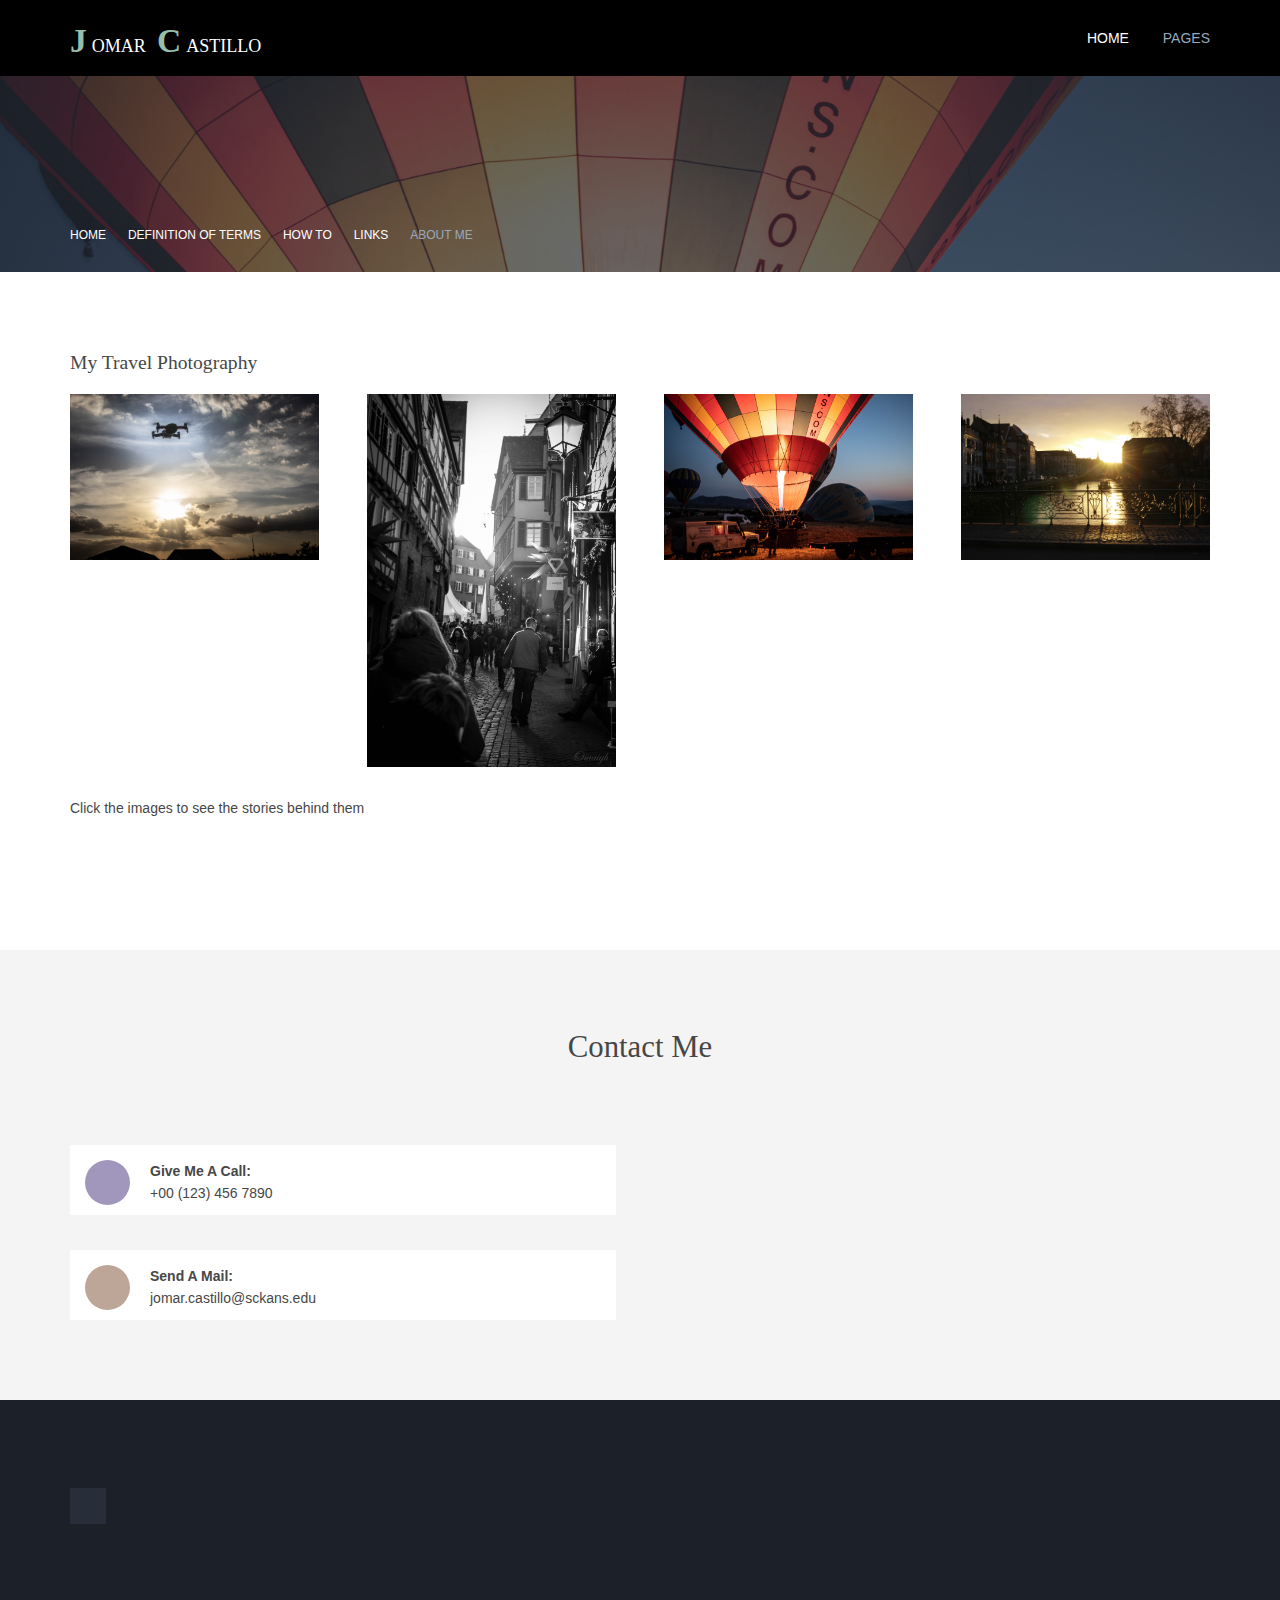
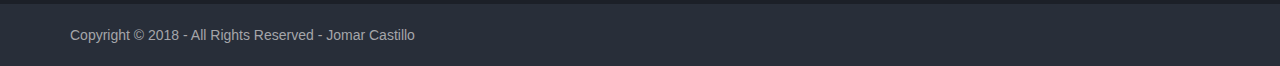
==== index.html @ 24e47807 "Update index.html" ====
<!DOCTYPE html>
<!--
Template Name: Chillaid
Author: <a href="https://www.os-templates.com/">OS Templates</a>
Author URI: https://www.os-templates.com/
Copyright: OS-Templates.com
Licence: Free to use under our free template licence terms
Licence URI: https://www.os-templates.com/template-terms
-->


<head>
<title>Jomar Castillo | Pages | Gallery</title>

<meta charset="utf-8">
<meta name="viewport" content="width=device-width, initial-scale=1.0, maximum-scale=1.0, user-scalable=no">

<link href="layout.css" rel="stylesheet" type="text/css" media="all">
</head>
<body id="top">
<!-- ################################################################################################ -->
<!-- ################################################################################################ -->
<!-- ################################################################################################ -->
<div class="wrapper row1">
  <header id="header" class="hoc clear">
    <div id="logo" class="fl_left"> 
      <!-- ################################################################################################ -->
      <h1 class="logoname"><a href="index.html">Jomar <span> C</span>astillo</a></h1>
      <!-- ################################################################################################ -->
    </div>
    <nav id="mainav" class="fl_right"> 
      <!-- ################################################################################################ -->
      <ul class="clear">
        <li><a href="index.html">Home</a></li>
        <li class="active"><a class="drop" href="#">Pages</a>
          <ul>
            <li class="active"><a href="gallery.html">Gallery</a></li>
            <li><a href="full-width.html">Definition of Terms</a></li>
            <li><a href="how_to.html">How To</a></li>
            <li><a href="sidebar-right.html">Links</a></li>
            <li><a href="About_me.html">About Me </a></li>\
          </ul>
        </li>
      
      </ul>
      <!-- ################################################################################################ -->
    </nav>
  </header>
</div>
<!-- ################################################################################################ -->
<!-- ################################################################################################ -->
<!-- ################################################################################################ -->
<div class="bgded overlay" style="background-image:url('balloon.jpg');">
  <div id="breadcrumb" class="hoc clear"> 
    <!-- ################################################################################################ -->
    <ul>
      <li><a href="index.html">Home</a></li>
      <li><a href="#">Definition of Terms</a></li>
      <li><a href="how_to.html">How to</a></li>
      <li><a href="#">Links</a></li>
      <li><a href="About_me.html">About Me</a></li>
    </ul>
    <!-- ################################################################################################ -->
  </div>
</div>
<!-- ################################################################################################ -->
<!-- ################################################################################################ -->
<!-- ################################################################################################ -->
<div class="wrapper row3">
  <main class="hoc container clear"> 
    <!-- main body -->
    <!-- ################################################################################################ -->
    <div class="content"> 
      <!-- ################################################################################################ -->
      <div id="gallery">
        <figure>
          <header class="heading">My Travel Photography</header>
          <ul class="nospace clear">
            <li class="one_quarter first"><a href="#"><img src="drone_sunset.jpg" alt="Drone sunset"></a></li>
            <li class="one_quarter"><a href="German_light.html"><img src="German_light.jpg" alt="German Town"></a></li>
            <li class="one_quarter"><a href="#"><img src="balloon.jpg" alt="Hot Air Ballon"></a></li>
            <li class="one_quarter"><a href="#"><img src="bridge_sunset.JPG" alt="Sunset Bridge"></a></li>

          </ul>
          <figcaption>Click the images to see the stories behind them</figcaption>
        </figure>
      </div>
      <!-- ################################################################################################ -->
      <!-- ################################################################################################ -->

      
      <!-- ################################################################################################ -->
    </div>
    <!-- ################################################################################################ -->
    <!-- / main body -->
    <div class="clear"></div>
  </main>
</div>
<!-- ################################################################################################ -->
<!-- ################################################################################################ -->
<!-- ################################################################################################ -->
<div class="wrapper row2">
  <section id="ctdetails" class="hoc container clear"> 
    <!-- ################################################################################################ -->
    <div class="sectiontitle">
      
      <h6 class="heading font-x2">Contact Me</h6>
    </div>
    <figure class="one_half first">
      <ul class="nospace clear">
        <li class="block clear"><a href="#"><i class="fas fa-phone"></i></a> <span><strong>Give me a call:</strong> +00 (123) 456 7890</span></li>
        <li class="block clear"><a href="#"><i class="fas fa-envelope"></i></a> <span><strong>Send a mail:</strong> jomar.castillo@sckans.edu</span></li>
      </ul>
    </figure>
    
    
    <!-- ################################################################################################ -->
  </section>
</div>
  
  
<!-- ################################################################################################ -->
<!-- ################################################################################################ -->
<!-- ################################################################################################ -->
<div class="bgded overlay row4" style="background-image:url('../images/demo/backgrounds/01.png');">
  <footer id="footer" class="hoc clear"> 
    <!-- ################################################################################################ -->
    <div class="one_quarter first">
       <ul class="faico clear">
        <li><a class="faicon-facebook" href="https://www.facebook.com" target="_blank"><i class="fab fa-facebook"></i></a></li>
      </ul>
    </div>
    
    
    
  </footer>
</div>
<!-- ################################################################################################ -->
<!-- ################################################################################################ -->
<!-- ################################################################################################ -->

 <div class="wrapper row5">
  <div id="copyright" class="hoc clear"> 
    <!-- ################################################################################################ -->
    <p class="fl_left">Copyright &copy; 2018 - All Rights Reserved - <a href="#">Jomar Castillo</a></p>
    <!-- ################################################################################################ -->
  </div>
</div>
<!-- ################################################################################################ -->
<!-- ################################################################################################ -->
<!-- ################################################################################################ -->

  
<a id="backtotop" href="#top"><i class="fas fa-chevron-up"></i></a>
  
<!-- JAVASCRIPTS -->
<script src="jquery.min.js"></script>
<script src="jquery.backtotop.js"></script>
<script src="jquery.mobilemenu.js"></script>
</body>
</html>
---- layout.css ----
@charset "utf-8";
/*
Template Name: Chillaid
Author: <a href="https://www.os-templates.com/">OS Templates</a>
Author URI: https://www.os-templates.com/
Copyright: OS-Templates.com
Licence: Free to use under our free template licence terms
Licence URI: https://www.os-templates.com/template-terms
File: Layout CSS
*/

@import url("fontawesome-all.min.css");
@import url("framework.css");

/* Rows
--------------------------------------------------------------------------------------------------------------- */
.row0, .row0 a{}
.row1, .row1 a{}
.row2, .row2 a{}
.row3, .row3 a{}
.row4, .row4 a{}
.row5, .row5 a{}


/* Header
--------------------------------------------------------------------------------------------------------------- */
#header{}

#header #logo{margin:22px 0 0 0;}


/* Page Intro
--------------------------------------------------------------------------------------------------------------- */
#pageintro{padding:200px 0 280px;}/* 280px => 80px for #introblocks negative margin */

#pageintro article, #pageintro article p{display:block; max-width:75%; margin:0 auto; text-align:center;}
#pageintro article p{max-width:65%; line-height:2rem;}
#pageintro .heading{margin-bottom:20px; font-size:4rem;}
#pageintro footer{margin-top:50px;}


/* Content Area
--------------------------------------------------------------------------------------------------------------- */
.container{padding:80px 0;}

/* Content */
.container .content{}

.sectiontitle{display:block; max-width:55%; margin:0 auto 80px; text-align:center;}
.sectiontitle *{margin:0;}

.elements{}
.elements-three li, .elements-four li{margin-bottom:50px;}
.elements-three li:nth-last-child(-n+3), .elements-four li:nth-last-child(-n+4){margin-bottom:0;}/* Removes bottom margin from the last line of items - margin is restored in the media queries when items stack */
.elements-three li:nth-child(3n+1), .elements-four li:nth-child(4n+1){margin-left:0; clear:left;}/* Removes the need to add class="first" */
.elements article{display:block; padding:30px 15px; border-radius:50px 0; text-align:center;}
.elements article *{margin:0 0 15px 0; padding:0; line-height:1;}
.elements article i{width:60px; height:60px; line-height:60px; margin-bottom:30px; font-size:1.6rem; text-align:center; border-radius:50%;}
.elements article .heading{font-size:1.2rem; font-weight:700;}
.elements article p{margin:0; line-height:normal;}

/* Introblocks */
#introblocks{display:block; position:relative; margin:-160px 0 130px 0; z-index:1;}/* 160px => 80px + container padding */

/* Services */
#services{}
#services .elements article{border-radius:0;}

/* Shout */
.shout{}
.shout figure{display:block; max-width:546px;/* same width as the image - contains the caption */}
.shout figure img{}
.shout figure figcaption{display:block; position:relative;}
.shout figure figcaption a{display:block; position:relative; padding:15px; border:solid; border-width:0 1px 1px 1px;}
.shout figure figcaption a::after{position:absolute; top:12px; right:15px; width:30px; height:30px; line-height:30px; font-family:"Font Awesome\ 5 Free"; font-weight:900; content:"\f105";/* fa-angle-right */ text-align:center; border-radius:50%;}

/* Team Members */
.team{}
.team li:last-child{margin-bottom:0;}/* Used when elements stack in small viewports */
.team figure{display:block; text-align:center;}
.team figure *{margin:0; padding:0;}
.team figure a{}
.team figure img{}
.team figure figcaption{padding:20px 10px; line-height:1; border:solid; border-width:0 1px 1px 1px;}
.team figure strong{display:block; margin-bottom:8px; font-size:1.4rem; font-weight:400;}
.team figure em{display:block; font-style:normal; font-size:.8rem;}

/* Easy Pie Charts */
.pr-charts{}
.pr-charts .pr-chart-ctrl{display:block; float:left; width:25%; min-height:200px;}
.pr-charts .pr-chart-ctrl .pr-chart{display:block; position:relative; width:100%; margin:0 0 20px 0; text-align:center;}
.pr-charts .pr-chart-ctrl .pr-chart canvas{display:block; margin:0 auto; padding:0; vertical-align:top;}
.pr-charts .pr-chart-ctrl .pr-chart i{position:absolute; top:0; left:0; width:100%; height:200px; line-height:200px; font-size:18px; font-style:normal;}/* Must have same height & line height as set in the javascript size element to vertical align centre */
.pr-charts .pr-chart-ctrl p{margin:0; padding:0; text-transform:uppercase;}

/* Testimonials */
#testimonials{}
#testimonials article{text-align:center;}
#testimonials article *{margin:0; padding:0;}
#testimonials article figure{display:inline-block; margin-bottom:20px;}
#testimonials article figure img{float:left; margin-right:15px; border-radius:50%;}
#testimonials article figure figcaption{float:left; margin-top:30px; font-size:1.4rem; text-align:left;}
#testimonials article figure figcaption .heading{font-size:1.4rem;}
#testimonials article figure figcaption em{display:block; margin-top:-5px; font-size:.8rem; font-style:normal;}
#testimonials article blockquote{margin-bottom:20px; padding:20px; border-radius:25px 0;}
#testimonials article blockquote::before{top:15px; left:15px; font-size:30px; line-height:30px;}

/* Latest */
#latest{}
#latest > li:last-child{margin-bottom:0;}/* Used when elements stack in small viewports */
#latest article{}
#latest article figure{}
#latest article figure img{}
#latest article .meta{display:block; margin:0 0 15px 0; padding:5px 10px;}
#latest article .meta li{display:block; float:left; width:50%; font-size:.8rem;}
#latest article .meta li:last-child{text-align:right;}
#latest article .meta li i{margin-right:5px;}
#latest article .excerpt{display:block; max-width:85%; margin:0 auto; padding:15px 0 15px 15px; border-left:1px solid;}
#latest article .excerpt time{display:block; margin-bottom:8px; text-transform:uppercase; font-size:.8rem; font-style:normal; line-height:1;}
#latest article .excerpt .heading{margin:0; padding:0; font-size:1.2rem;}

/* Comments */
#comments ul{margin:0 0 40px 0; padding:0; list-style:none;}
#comments li{margin:0 0 10px 0; padding:15px;}
#comments .avatar{float:right; margin:0 0 10px 10px; padding:3px; border:1px solid;}
#comments address{font-weight:bold;}
#comments time{font-size:smaller;}
#comments .comcont{display:block; margin:0; padding:0;}
#comments .comcont p{margin:10px 5px 10px 0; padding:0;}

#comments form{display:block; width:100%;}
#comments input, #comments textarea{width:100%; padding:10px; border:1px solid;}
#comments textarea{overflow:auto;}
#comments div{margin-bottom:15px;}
#comments input[type="submit"], #comments input[type="reset"]{display:inline-block; width:auto; min-width:150px; margin:0; padding:8px 5px; cursor:pointer;}

/* Sidebar */
.container .sidebar{}

.sidebar .sdb_holder{margin-bottom:50px;}
.sidebar .sdb_holder:last-child{margin-bottom:0;}


/* Contact Details
--------------------------------------------------------------------------------------------------------------- */
#ctdetails{}

#ctdetails figure > ul{}
#ctdetails figure > ul li{position:relative; margin:0 0 35px 0; padding:15px 15px 15px 80px; line-height:1;}
#ctdetails figure > ul li:last-child{margin:0;}/* Used when elements stack in small viewports */
#ctdetails figure > ul li i{position:absolute; top:15px; left:15px; width:45px; height:45px; line-height:45px; font-size:16px; text-align:center; border-radius:50%;}
#ctdetails figure > ul li span{display:block; padding:4px 0 0 0;}
#ctdetails figure > ul li strong{display:block; margin:0 0 8px 0; text-transform:capitalize;}

#ctdetails article{margin-bottom:0;}/* Used when elements stack in small viewports */
#ctdetails input, #ctdetails button{border:1px solid;}
#ctdetails input{display:block; width:100%; padding:15px; margin-bottom:20px;}
#ctdetails button{padding:8px 18px 10px; text-transform:uppercase; font-weight:400; cursor:pointer;}


/* Footer
--------------------------------------------------------------------------------------------------------------- */
#footer{padding:80px 0;}

#footer .heading{margin-bottom:50px; font-size:1.2rem;}
#footer .logoname{margin-bottom:50px;}
#footer p + .faico{margin-top:30px;}

#footer .linklist li{display:block; margin-bottom:15px; padding:0 0 15px 0; border-bottom:1px solid;}
#footer .linklist li:last-child{margin:0; padding:0; border:none;}
#footer .linklist li::before, #footer .linklist li::after{display:table; content:"";}
#footer .linklist li, #footer .linklist li::after{clear:both;}

#footer .latestimg{}
#footer .latestimg > li{display:inline-block; float:left; width:30%; margin:0 0 5% 5%;}
#footer .latestimg > li:nth-last-child(-n+3){margin-bottom:0;}/* Removes bottom margin from the last three items - margin is restored in the media queries when items stack */
#footer .latestimg > li:nth-child(3n+1){margin-left:0; clear:left;}/* Removes the need to add class="first" */
#footer .latestimg > li img{width:100%;}/* Force the image to resize to take the full space - may have to be changed for tablets, depends on personal preference */
#footer .latestimg > li a.imgover{display:block;}


/* Copyright
--------------------------------------------------------------------------------------------------------------- */
#copyright{padding:20px 0;}
#copyright *{margin:0; padding:0;}


/* Transition Fade
This gives a smooth transition to "ALL" elements used in the layout - other than the navigation form used in mobile devices
If you don't want it to fade all elements, you have to list the ones you want to be faded individually
Delete it completely to stop fading
--------------------------------------------------------------------------------------------------------------- */
*, *::before, *::after{transition:all .3s ease-in-out;}
#mainav form *{transition:none !important;}


/* ------------------------------------------------------------------------------------------------------------ */
/* ------------------------------------------------------------------------------------------------------------ */
/* ------------------------------------------------------------------------------------------------------------ */
/* ------------------------------------------------------------------------------------------------------------ */
/* ------------------------------------------------------------------------------------------------------------ */


/* Navigation
--------------------------------------------------------------------------------------------------------------- */
nav ul, nav ol{margin:0; padding:0; list-style:none;}

#mainav, #breadcrumb, .sidebar nav{line-height:normal;}
#mainav .drop::after, #mainav li li .drop::after, #breadcrumb li a::after, .sidebar nav a::after{position:absolute; font-family:"Font Awesome\ 5 Free"; font-weight:900; font-size:10px; line-height:10px;}

/* Top Navigation */
#mainav{}
#mainav ul{text-transform:uppercase;}
#mainav ul ul{position:absolute; width:180px; text-transform:none; z-index:9999;}
#mainav ul ul ul{left:180px; top:0;}
#mainav li{display:inline-block; position:relative; margin:0 15px 0 0; padding:0;}
#mainav li:last-child{margin-right:0;}
#mainav li li{width:100%; margin:0;}
#mainav li a{display:block; padding:30px 0;}
#mainav li li a{border:solid; border-width:0 0 1px 0;}
#mainav .drop{padding-left:15px;}
#mainav li li a, #mainav li li .drop{display:block; margin:0; padding:10px 15px;}
#mainav .drop::after, #mainav li li .drop::after{content:"\f0d7";}
#mainav .drop::after{top:35px; left:5px;}
#mainav li li .drop::after{top:15px; left:5px;}
#mainav ul ul{visibility:hidden; opacity:0;}
#mainav ul li:hover > ul{visibility:visible; opacity:1;}

#mainav form{display:none; width:100%; margin:0; padding:0;}
#mainav form select, #mainav form select option{display:block; cursor:pointer; outline:none;}
#mainav form select{width:100%; padding:5px; border:none;}
#mainav form select option{margin:5px; padding:0; border:none;}

/* Breadcrumb */
#breadcrumb{padding:150px 0 30px;}
#breadcrumb ul{margin:0; padding:0; list-style:none; text-transform:uppercase;}
#breadcrumb li{display:inline-block; margin:0 6px 0 0; padding:0;}
#breadcrumb li a{display:block; position:relative; margin:0; padding:0 12px 0 0; font-size:12px;}
#breadcrumb li a::after{top:4px; right:0; content:"\f0da";}
#breadcrumb li:last-child a{margin:0; padding:0;}
#breadcrumb li:last-child a::after{display:none;}
#breadcrumb .heading{margin:0; font-size:2rem;}

/* Sidebar Navigation */
.sidebar nav{display:block; width:100%;}
.sidebar nav li{margin:0 0 3px 0; padding:0;}
.sidebar nav a{display:block; position:relative; margin:0; padding:5px 10px 5px 15px; text-decoration:none; border:solid; border-width:0 0 1px 0;}
.sidebar nav a::after{top:10px; left:5px; content:"\f0da";}
.sidebar nav ul ul a{padding-left:35px;}
.sidebar nav ul ul a::after{left:25px;}
.sidebar nav ul ul ul a{padding-left:55px;}
.sidebar nav ul ul ul a::after{left:45px;}

/* Pagination */
.pagination{display:block; width:100%; text-align:center; clear:both;}
.pagination li{display:inline-block; margin:0 2px 0 0;}
.pagination li:last-child{margin-right:0;}
.pagination a, .pagination strong{display:block; padding:8px 11px; border:1px solid; background-clip:padding-box; font-weight:normal;}

/* Back to Top */
#backtotop{z-index:999; display:inline-block; position:fixed; visibility:hidden; bottom:20px; right:20px; width:36px; height:36px; line-height:36px; font-size:16px; text-align:center; opacity:.2;}
#backtotop i{display:block; width:100%; height:100%; line-height:inherit;}
#backtotop.visible{visibility:visible; opacity:.5;}
#backtotop:hover{opacity:1;}


/* Tables
--------------------------------------------------------------------------------------------------------------- */
table, th, td{border:1px solid; border-collapse:collapse; vertical-align:top;}
table, th{table-layout:auto;}
table{width:100%; margin-bottom:15px;}
th, td{padding:5px 8px;}
td{border-width:0 1px;}


/* Gallery
--------------------------------------------------------------------------------------------------------------- */
#gallery{display:block; width:100%; margin-bottom:50px;}
#gallery figure figcaption{display:block; width:100%; clear:both;}
#gallery li{margin-bottom:30px;}


/* Font Awesome Social Icons
--------------------------------------------------------------------------------------------------------------- */
.faico{margin:0; padding:0; list-style:none;}
.faico li{display:inline-block; margin:8px 5px 0 0; padding:0; line-height:normal;}
.faico li:last-child{margin-right:0;}
.faico a{display:inline-block; width:36px; height:36px; line-height:36px; font-size:18px; text-align:center;}

.faico a{color:inherit; background-color:#282E39;}
.faico a:hover{color:#FFFFFF;}

.faicon-dribble:hover{background-color:#EA4C89;}
.faicon-facebook:hover{background-color:#3B5998;}
.faicon-google-plus:hover{background-color:#DB4A39;}
.faicon-linkedin:hover{background-color:#0E76A8;}
.faicon-twitter:hover{background-color:#00ACEE;}
.faicon-vk:hover{background-color:#4E658E;}


/* ------------------------------------------------------------------------------------------------------------ */
/* ------------------------------------------------------------------------------------------------------------ */
/* ------------------------------------------------------------------------------------------------------------ */
/* ------------------------------------------------------------------------------------------------------------ */
/* ------------------------------------------------------------------------------------------------------------ */


/* Colours
--------------------------------------------------------------------------------------------------------------- */
body{color:#A5A6AA; background-color:#282E39;}
a{color:#97A9BD;}
a:active, a:focus{background:transparent !important;}/* IE10 + 11 Bugfix - prevents grey background */
hr, .borderedbox{border-color:#D7D7D7;}
label span{color:#FF0000; background-color:inherit;}
input:focus, textarea:focus, *:required:focus{border-color:#97A9BD !important;}

.overlay{color:#FFFFFF; background-color:inherit;}
.overlay::after{color:inherit; background-color:rgba(40,46,57,.7);/* #282E39 */}
.overlay.light::after{background-color:rgba(151,169,189,.7);/* #97A9BD */}

.gradient{color:#474747; background:linear-gradient(to bottom, #F4F4F4 55%, #FFFFFF 50%, #FFFFFF 100%);}/* Overlap dark to make a hard transition */
@media screen and (max-width:750px){/* Only the colours height has been changed */
	.gradient{background:linear-gradient(to bottom, #F4F4F4 24%, #FFFFFF 19%, #FFFFFF 100%);}
}

.btn, .btn.inverse:hover{color:#FFFFFF; background-color:#97A9BD; border-color:#97A9BD;}
.btn:hover, .btn.inverse{color:inherit; background-color:transparent; border-color:inherit;}

.imgover:hover::before{background-color:rgba(151,169,189,.5);/* #97A9BD */}
.imgover, .imgover:hover::after{color:#FFFFFF;}

.logoname a{color:#FFFFFF;}
.logoname::first-letter, .logoname span{color:#97BDAB;}


/* Rows */
.row0, .row0 a{}
.row1{color:#FFFFFF; background-color:#000000;}
.row2{color:#474747; background-color:#F4F4F4;}
.row3{color:#474747; background-color:#FFFFFF;}
.row4{color:#A5A6AA; background-color:#000000;}
.row5, .row5 a{color:#A5A6AA; background-color:#282E39;}
.coloured{color:#FFFFFF; background-color:#97A9BD;}


/* Header */
#header #logo a{color:inherit;}


/* Page Intro */
#pageintro{color:#FFFFFF;}


/* Content Area */
.elements article{color:#474747; background-color:#FFFFFF; box-shadow:0px 0px 15px rgba(0,0,0,.3);}
.elements article:hover{color:#FFFFFF; background-color:#97A9BD;}/* Default */
.elements article a i{color:#FFFFFF; background-color:#97A9BD;}/* Default */
.elements article:hover a i{color:#97A9BD; background-color:#FFFFFF;}/* Default */

/* ###### DELETE THE FOLLOWING IF ONLY THE DEFAULT COLOUR IS REQUIRED ###### */
#introblocks .elements li article{color:#FFFFFF; background-color:#97A9BD;}/* Blue */
#introblocks .elements li article a i{color:#97A9BD; background-color:#FFFFFF;}/* Blue */
#introblocks .elements li article:hover{color:#474747; background-color:#FFFFFF !important;}
#introblocks .elements li article:hover a i{color:#FFFFFF !important; background-color:#97A9BD;}
#introblocks .elements li:nth-child(2) article, #introblocks .elements li:nth-child(2) article:hover a i{background-color:#A197BD;}/* Purple */
#introblocks .elements li:nth-child(2) article a i{color:#A197BD;}/* Purple */
#introblocks .elements li:nth-child(3) article, #introblocks .elements li:nth-child(3) article:hover a i{background-color:#BDA697;}/* Brown */
#introblocks .elements li:nth-child(3) article a i{color:#BDA697;}/* Brown */
#introblocks .elements li:nth-child(4) article, #introblocks .elements li:nth-child(4) article:hover a i{background-color:#97BDAB;}/* Green */
#introblocks .elements li:nth-child(4) article a i{color:#97BDAB;}/* Green */
/* ###### END DELETE ###### */

.shout figure figcaption a{color:inherit; background-color:inherit; border-color:#D7D7D7;}
.shout figure:hover figcaption a, .shout figure figcaption a::after{color:#FFFFFF; background-color:#97A9BD; border-color:#97A9BD;}
.shout figure:hover figcaption a::after{color:#97A9BD; background-color:#FFFFFF;}

.team figure figcaption{color:#474747; background-color:#FFFFFF; border-color:#D7D7D7;}

#testimonials article blockquote{color:#474747; background-color:#FFFFFF;}
#testimonials article blockquote::before{color:rgba(0,0,0,.05);}
#testimonials article blockquote::after{border-top-color:#FFFFFF;}

#latest article .meta, #latest article .meta *{color:#FFFFFF; background-color:#282E39;}
#latest article .excerpt{border-color:#D7D7D7;}


/* Contact Details */
#ctdetails figure > ul li{color:inherit; background-color:#FFFFFF;}
#ctdetails figure > ul li:hover a{color:#FFFFFF;}
#ctdetails figure > ul li:hover, #ctdetails figure > ul li a i{color:#FFFFFF; background-color:#97A9BD;}/* Default */
#ctdetails figure > ul li:hover a i{color:#97A9BD; background-color:#FFFFFF;}/* Default */

/* ###### DELETE THE FOLLOWING IF ONLY THE DEFAULT COLOUR IS REQUIRED ###### */
#ctdetails figure > ul li:hover, #ctdetails figure > ul li a i{color:#FFFFFF; background-color:#A197BD;}
#ctdetails figure > ul li:hover a i{color:#A197BD; background-color:#FFFFFF !important;}
#ctdetails figure > ul li:nth-child(2):hover, #ctdetails figure > ul li:nth-child(2) a i{background-color:#BDA697;}
#ctdetails figure > ul li:nth-child(2):hover a i{color:#BDA697;}
#ctdetails figure > ul li:nth-child(3):hover, #ctdetails figure > ul li:nth-child(3) a i{background-color:#97BDAB;}
#ctdetails figure > ul li:nth-child(3):hover a i{color:#97BDAB;}
/* ###### END DELETE ###### */

#ctdetails input, #ctdetails button{border-color:transparent;}
#ctdetails input{color:#474747; background-color:#FFFFFF;}
#ctdetails button{color:#FFFFFF; background-color:#97A9BD;}
#ctdetails button:hover{color:inherit; background-color:transparent; border-color:inherit;}


/* Footer */
#footer .heading{color:#FFFFFF;}
#footer hr, #footer .borderedbox, #footer .linklist li{border-color:rgba(255,255,255,.1);}


/* Navigation */
#mainav li a{color:inherit;}
#mainav .active a, #mainav a:hover, #mainav li:hover > a{color:#97A9BD; background-color:inherit;}
#mainav li li a, #mainav .active li a{color:#FFFFFF; background-color:rgba(151,169,189,.5); border-color:rgba(151,169,189,.5);/* #97A9BD */}
#mainav li li:hover > a, #mainav .active .active > a{color:#FFFFFF; background-color:#97A9BD;}
#mainav form select{color:#474747; background-color:#FFFFFF;}

#breadcrumb a{color:inherit; background-color:inherit;}
#breadcrumb li:last-child a{color:#97A9BD;}

.container .sidebar nav a{color:inherit; border-color:#D7D7D7;}
.container .sidebar nav a:hover{color:#97A9BD;}

.pagination a, .pagination strong{border-color:#D7D7D7;}
.pagination .current *{color:#FFFFFF; background-color:#97A9BD;}

#backtotop{color:#FFFFFF; background-color:#97A9BD;}


/* Tables + Comments */
table, th, td, #comments .avatar, #comments input, #comments textarea{border-color:#D7D7D7;}
th{color:#FFFFFF; background-color:#373737;}
tr, #comments li, #comments input[type="submit"], #comments input[type="reset"]{color:inherit; background-color:#FBFBFB;}
tr:nth-child(even), #comments li:nth-child(even){color:inherit; background-color:#F7F7F7;}
table a, #comments a{background-color:inherit;}


/* ------------------------------------------------------------------------------------------------------------ */
/* ------------------------------------------------------------------------------------------------------------ */
/* ------------------------------------------------------------------------------------------------------------ */
/* ------------------------------------------------------------------------------------------------------------ */
/* ------------------------------------------------------------------------------------------------------------ */


/* Media Queries
--------------------------------------------------------------------------------------------------------------- */
@-ms-viewport{width:device-width;}


/* Max Wrapper Width - Laptop, Desktop etc.
--------------------------------------------------------------------------------------------------------------- */
@media screen and (min-width:1140px){
	.hoc{max-width:1140px;}
}

@media screen and (min-width:978px) and (max-width:1140px){
	.hoc{max-width:95%;}
}


/* Mobile Devices
--------------------------------------------------------------------------------------------------------------- */
@media screen and (max-width:978px){
	.hoc{max-width:90%;}

	#header{padding:30px 0;}
	#header #logo{margin-top:0;}

	#mainav{}
	#mainav ul{display:none;}
	#mainav form{display:block; margin-top:2px;}

	#breadcrumb{}

	.container{}
	#comments input[type="reset"]{margin-top:10px;}
	.pagination li{display:inline-block; margin:0 5px 5px 0;}

	#footer{}

	#copyright{}
	#copyright p:first-of-type{margin-bottom:10px;}
}

@media screen and (max-width:750px){
	.imgl, .imgr{display:inline-block; float:none; margin:0 0 10px 0;}
	.fl_left, .fl_right{display:block; float:none;}
	.group .group > *:last-child, .clear .clear > *:last-child, .clear .group > *:last-child, .group .clear > *:last-child{margin-bottom:0;}/* Experimental - Needs more testing in different situations, stops double margin when stacking */
	.one_half, .one_third, .two_third, .one_quarter, .two_quarter, .three_quarter{display:block; float:none; width:auto; margin:0 0 30px 0;}

	#header{text-align:center;}
	#header #logo{margin:0 0 15px 0;}

	#pageintro article, #pageintro article p{max-width:none;}
	#pageintro .heading{font-size:2rem;}

	.sectiontitle{max-width:none;}
	.shout figure, .team li, #latest > li{margin:0 auto 50px;}
	.team li, #latest li{max-width:348px;}/* Restrict the width to the one_third grid element */
	.elements-three li:nth-last-child(-n+3), .elements-four li:nth-last-child(-n+4){margin-bottom:50px;}
	.elements-three li:last-child, .elements-four li:last-child, .shout figure:last-child{margin-bottom:0;}

	#ctdetails figure{margin-bottom:80px;}/* Gives good separation between the two elements */

	#footer{padding-bottom:50px;}/* Not needed - just looks better */
	#footer .latestimg > li, #footer .latestimg > li:nth-last-child(-n+3){display:inline-block; float:none; width:auto; margin:0 5% 5% 0;}
	#footer .latestimg > li:last-child{margin-bottom:0;}
	#footer .latestimg > li img{width:auto;}
}

@media screen and (min-width:451px) and (max-width:900px){
	.pr-charts .pr-chart-ctrl{width:50%; margin-bottom:50px;}
	.pr-charts .pr-chart-ctrl:nth-child(n+3){margin-bottom:0;}
}

@media screen and (max-width:450px){
	.pr-charts .pr-chart-ctrl{width:100%; margin-bottom:50px;}
	.pr-charts .pr-chart-ctrl:last-child{margin-bottom:0;}

	#testimonials article figure img{float:none; margin:0 0 20px 0;}
	#testimonials article figure figcaption{float:none; margin:0; text-align:center;}
}


/* Other
--------------------------------------------------------------------------------------------------------------- */
@media screen and (max-width:650px){
	.scrollable{display:block; width:100%; margin:0 0 30px 0; padding:0 0 15px 0; overflow:auto; overflow-x:scroll;}
	.scrollable table{margin:0; padding:0; white-space:nowrap;}

	.inline li{display:block; margin-bottom:10px;}
	.pushright li{margin-right:0;}

	.font-x2{font-size:1.6rem;}
	.font-x3{font-size:1.8rem;}
}
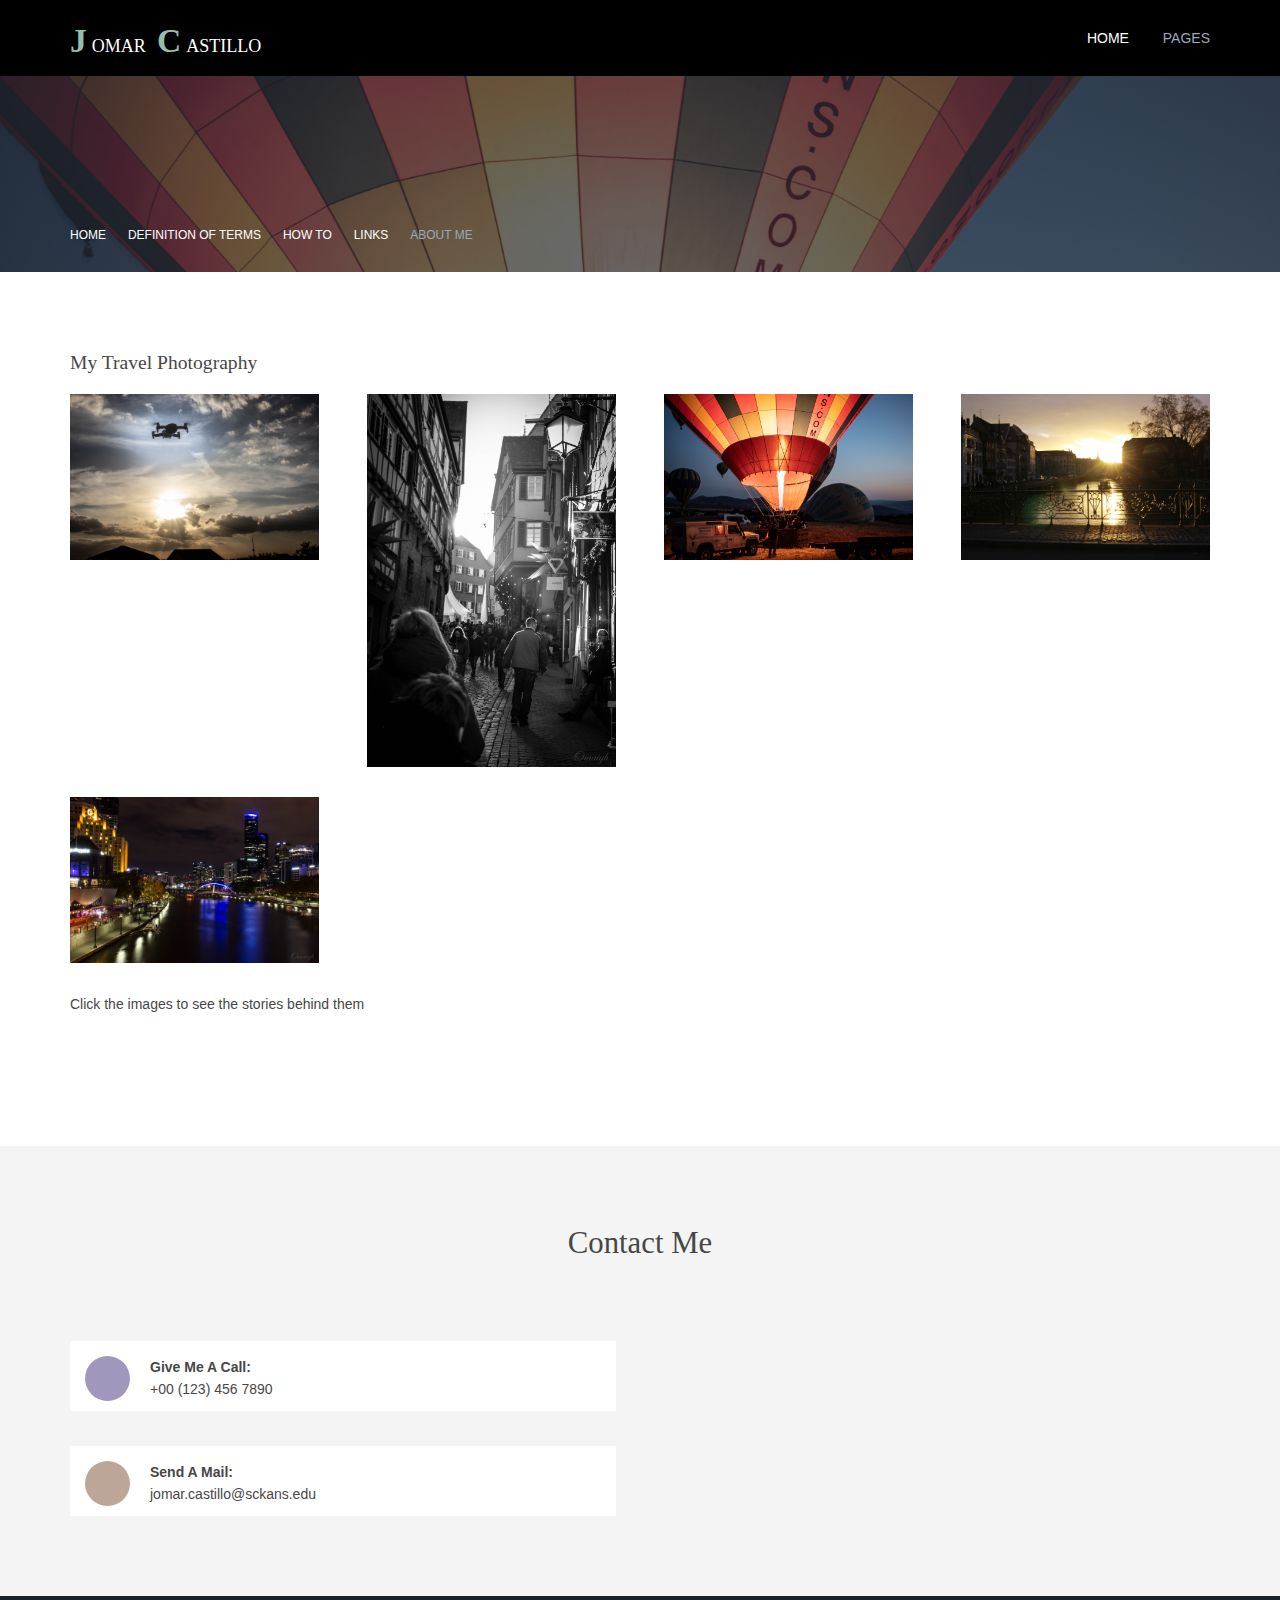
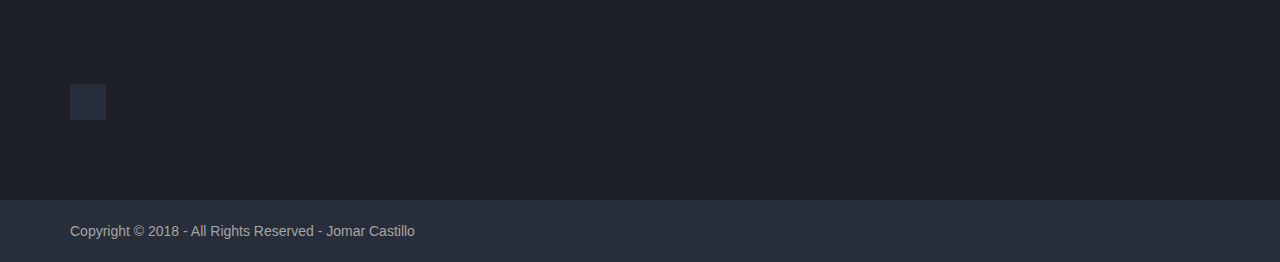
==== commit 47087dba: "Update index.html" ====
--- a/index.html
+++ b/index.html
@@ -80,6 +80,7 @@
             <li class="one_quarter"><a href="German_light.html"><img src="German_light.jpg" alt="German Town"></a></li>
             <li class="one_quarter"><a href="#"><img src="balloon.jpg" alt="Hot Air Ballon"></a></li>
             <li class="one_quarter"><a href="#"><img src="bridge_sunset.JPG" alt="Sunset Bridge"></a></li>
+            <li class="one_quarter first"><a href="#"><img src="melbourne.jpg" alt="Melbourne"></a></li>
 
           </ul>
           <figcaption>Click the images to see the stories behind them</figcaption>
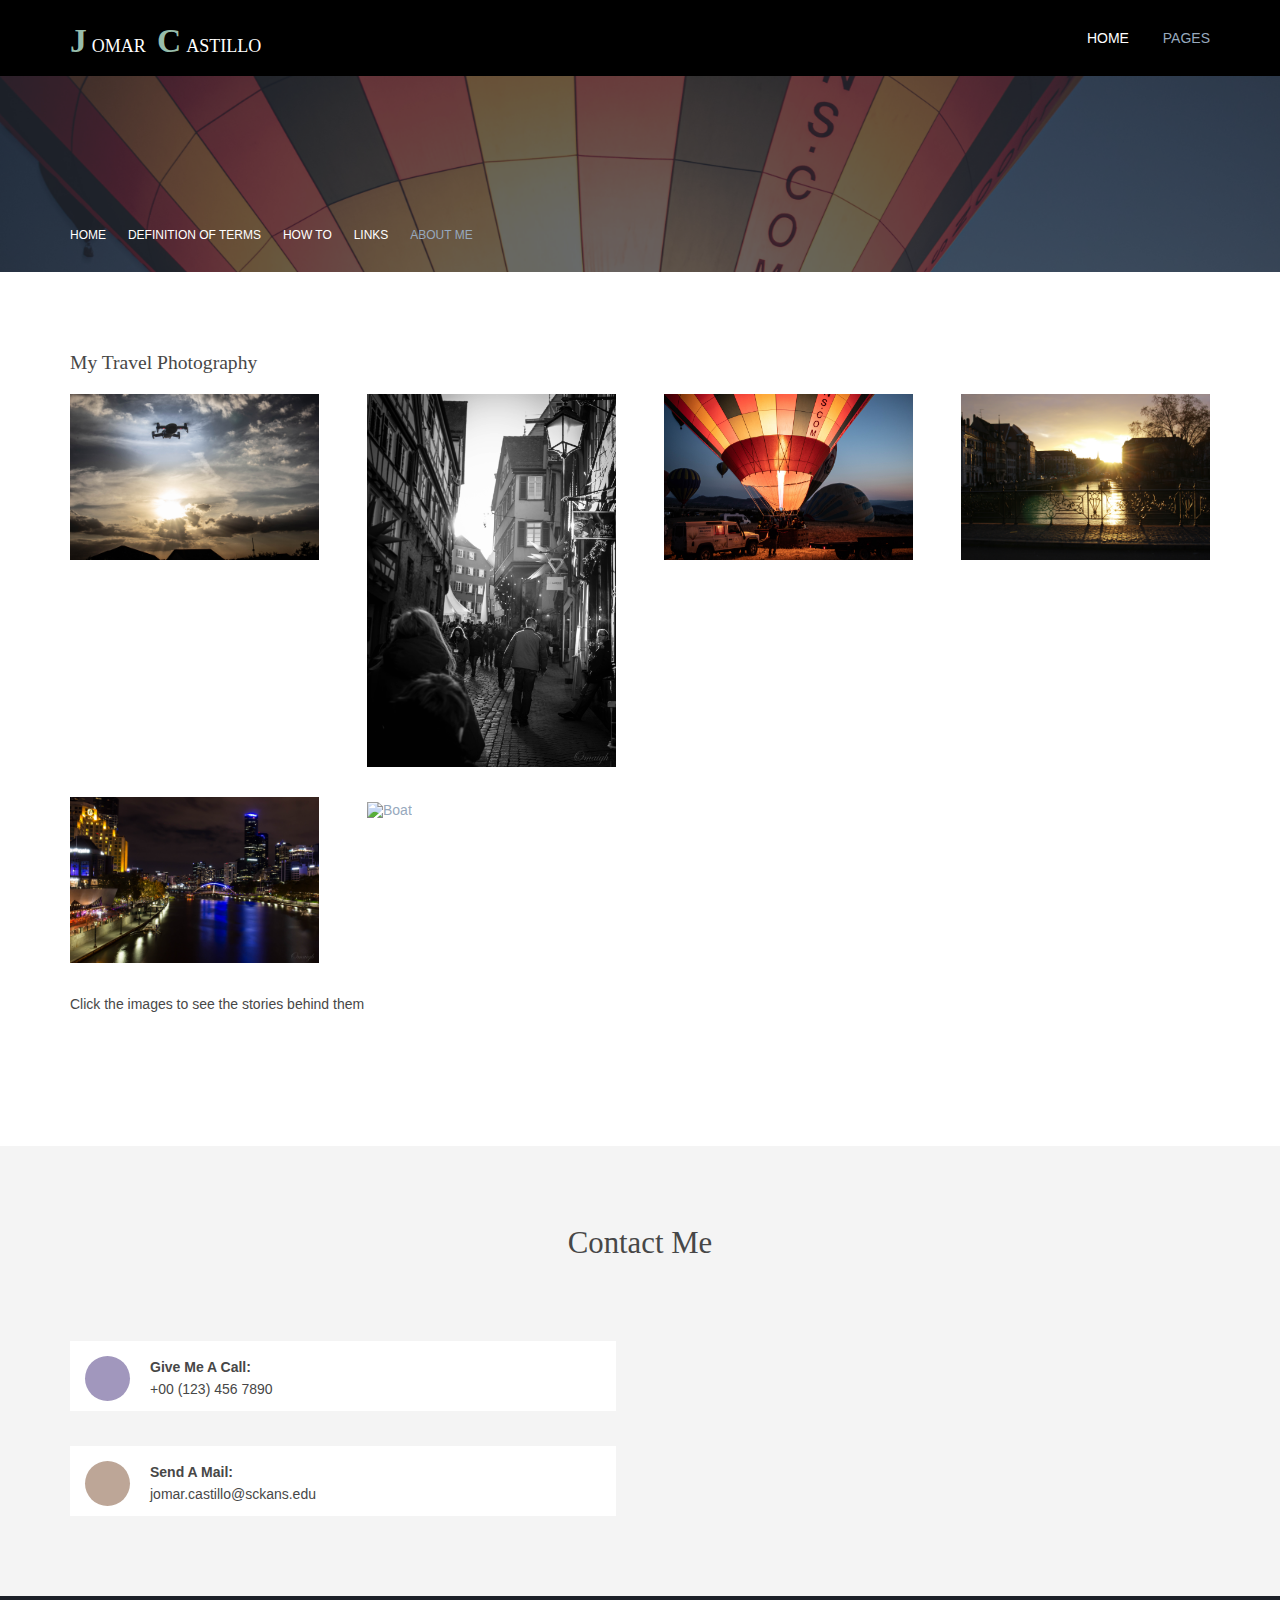
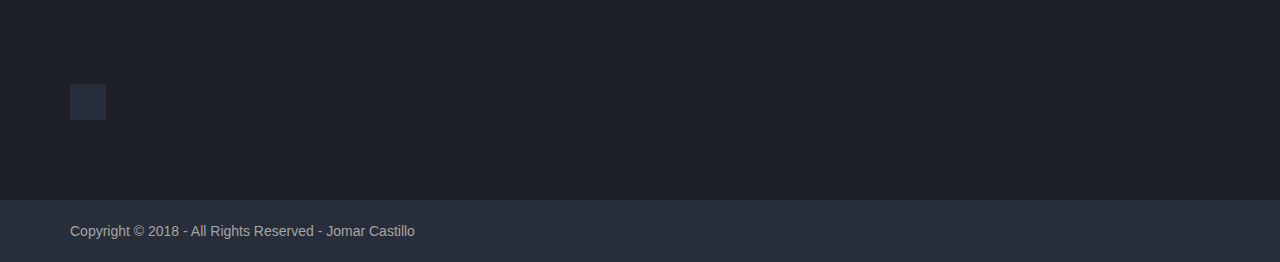
==== commit 3d7cb651: "Update index.html" ====
--- a/index.html
+++ b/index.html
@@ -81,6 +81,7 @@
             <li class="one_quarter"><a href="#"><img src="balloon.jpg" alt="Hot Air Ballon"></a></li>
             <li class="one_quarter"><a href="#"><img src="bridge_sunset.JPG" alt="Sunset Bridge"></a></li>
             <li class="one_quarter first"><a href="#"><img src="melbourne.jpg" alt="Melbourne"></a></li>
+            <li class="one_quarter"><a href="#"><img src="boat_nigh.JPG" alt="Boat"></a></li>
 
           </ul>
           <figcaption>Click the images to see the stories behind them</figcaption>
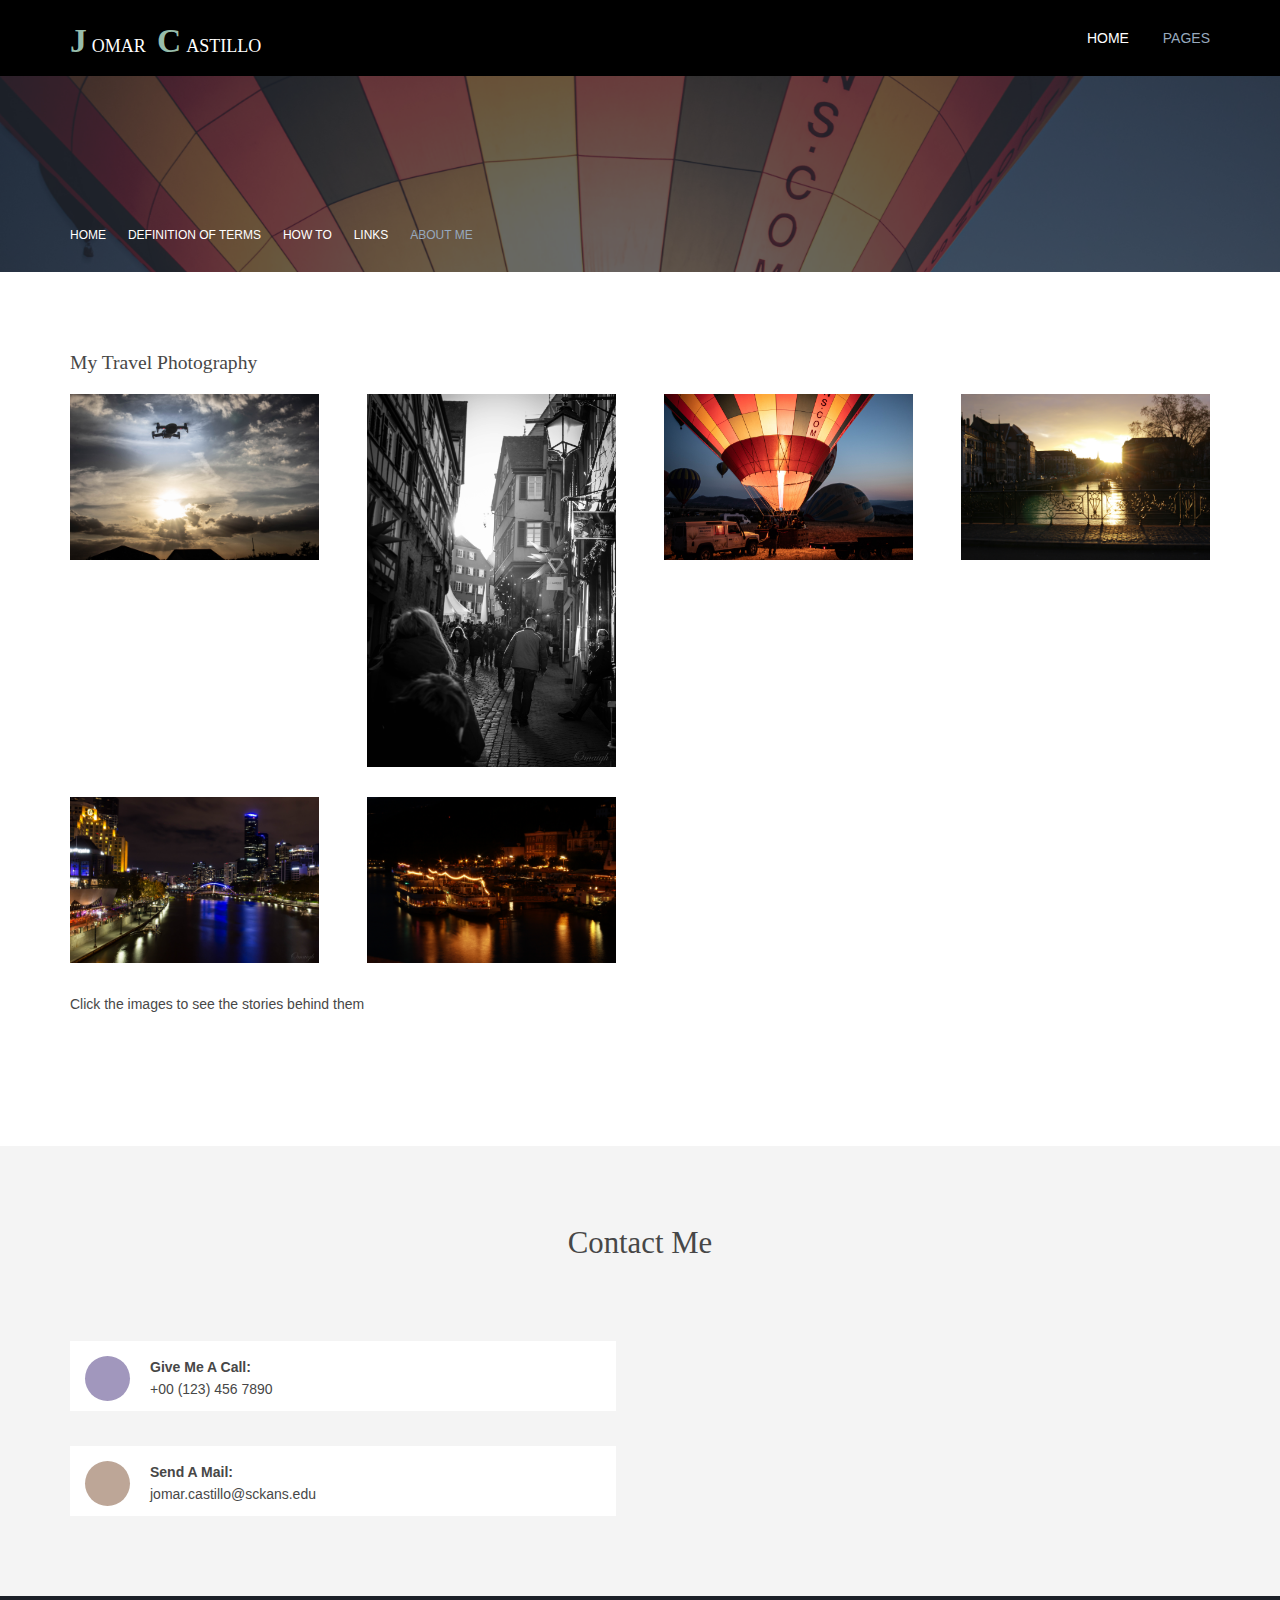
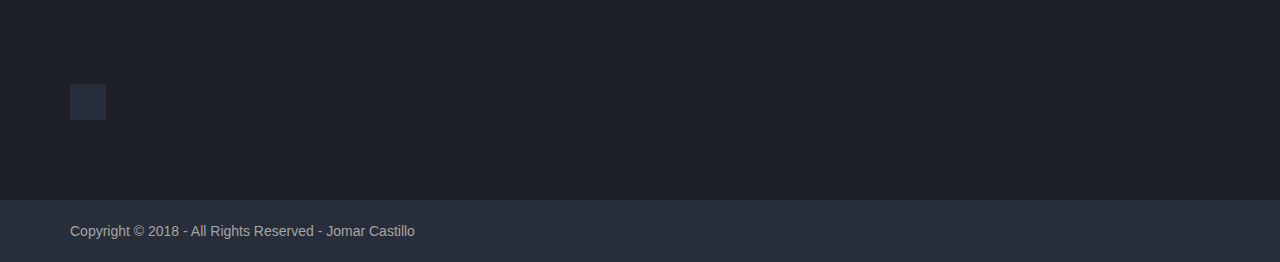
==== commit 1b52df11: "Update index.html" ====
--- a/index.html
+++ b/index.html
@@ -81,7 +81,7 @@
             <li class="one_quarter"><a href="#"><img src="balloon.jpg" alt="Hot Air Ballon"></a></li>
             <li class="one_quarter"><a href="#"><img src="bridge_sunset.JPG" alt="Sunset Bridge"></a></li>
             <li class="one_quarter first"><a href="#"><img src="melbourne.jpg" alt="Melbourne"></a></li>
-            <li class="one_quarter"><a href="#"><img src="boat_nigh.JPG" alt="Boat"></a></li>
+            <li class="one_quarter"><a href="#"><img src="boat_night.JPG" alt="Boat"></a></li>
 
           </ul>
           <figcaption>Click the images to see the stories behind them</figcaption>
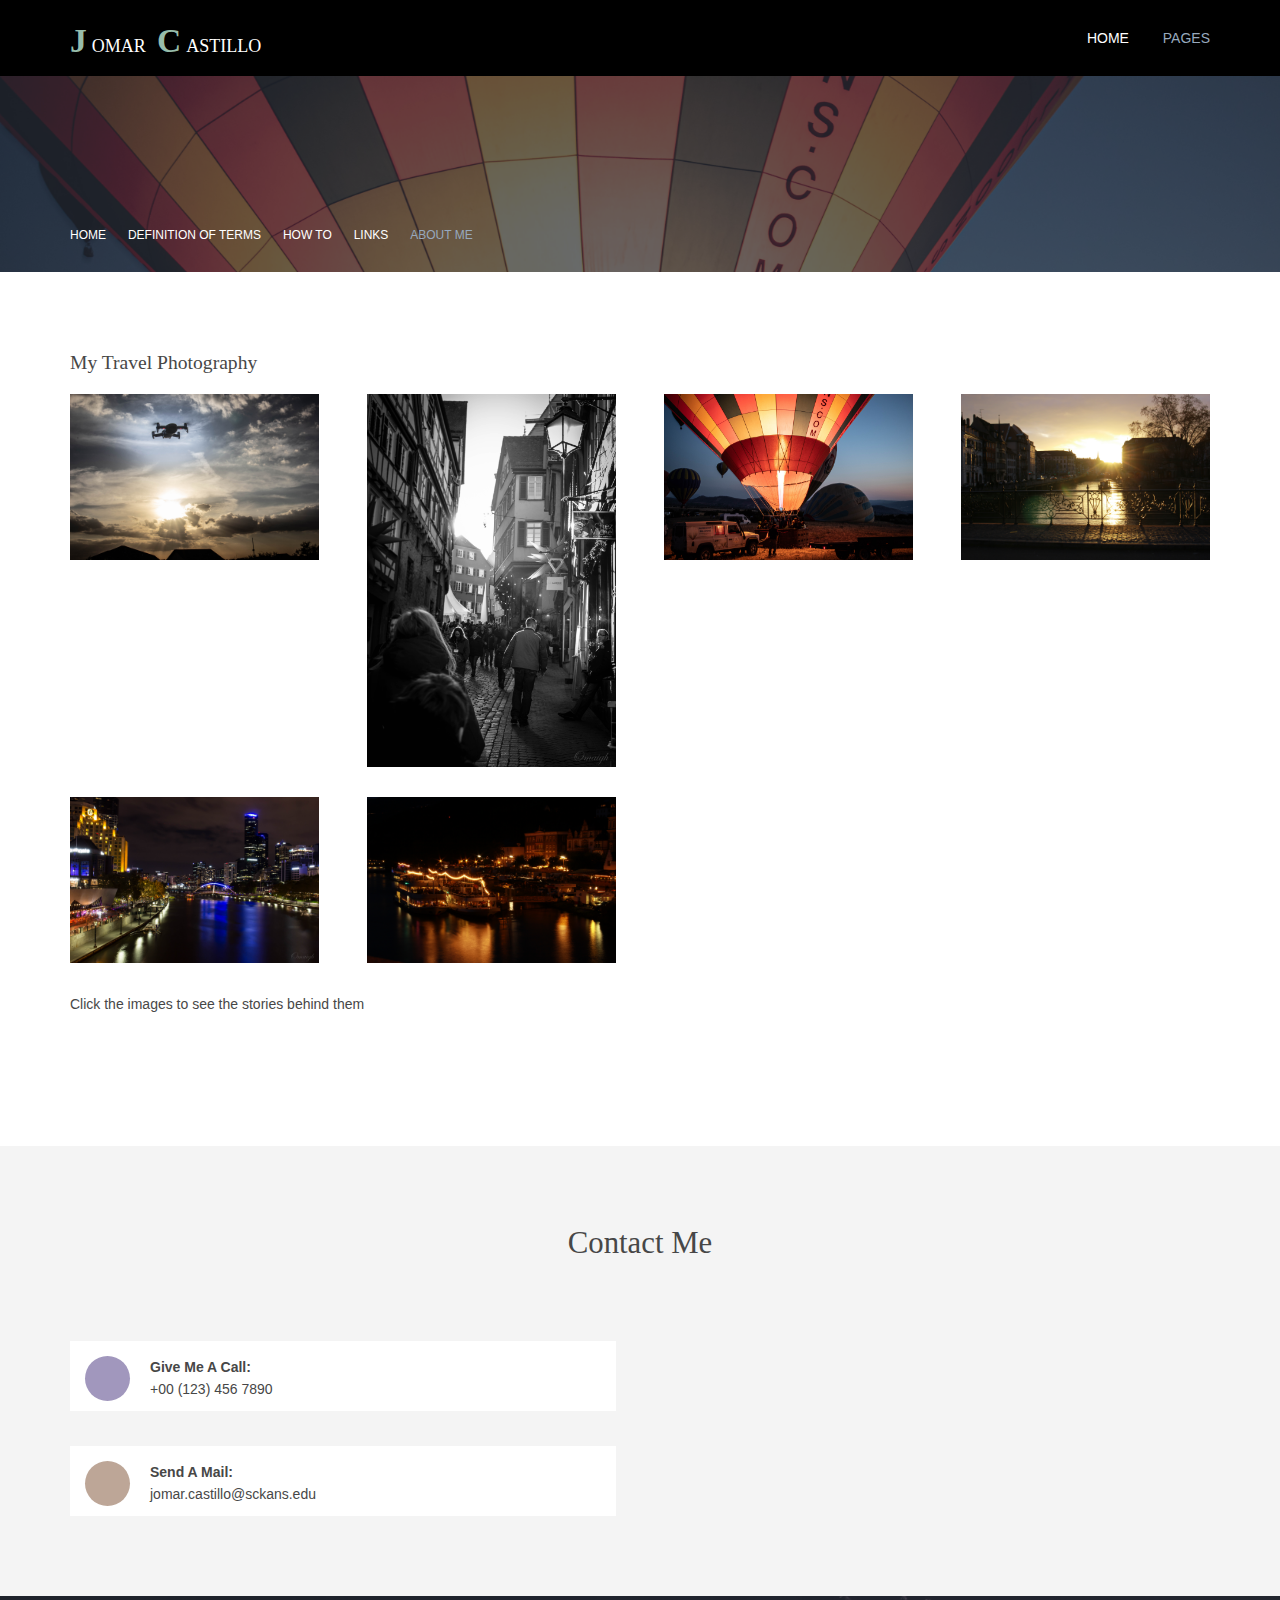
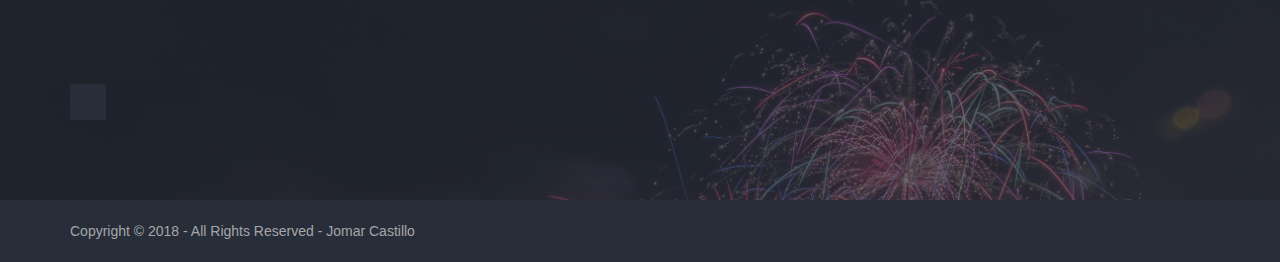
==== commit be4e610e: "Update index.html" ====
--- a/index.html
+++ b/index.html
@@ -34,10 +34,10 @@
         <li><a href="index.html">Home</a></li>
         <li class="active"><a class="drop" href="#">Pages</a>
           <ul>
-            <li class="active"><a href="gallery.html">Gallery</a></li>
-            <li><a href="full-width.html">Definition of Terms</a></li>
+            <li class="active"><a href="index.html">Gallery</a></li>
+            <li><a href="DoF.html">Definition of Terms</a></li>
             <li><a href="how_to.html">How To</a></li>
-            <li><a href="sidebar-right.html">Links</a></li>
+            <li><a href="links.html">Links</a></li>
             <li><a href="About_me.html">About Me </a></li>\
           </ul>
         </li>
@@ -55,9 +55,9 @@
     <!-- ################################################################################################ -->
     <ul>
       <li><a href="index.html">Home</a></li>
-      <li><a href="#">Definition of Terms</a></li>
+      <li><a href="DoF.html">Definition of Terms</a></li>
       <li><a href="how_to.html">How to</a></li>
-      <li><a href="#">Links</a></li>
+      <li><a href="links">Links</a></li>
       <li><a href="About_me.html">About Me</a></li>
     </ul>
     <!-- ################################################################################################ -->
@@ -76,12 +76,12 @@
         <figure>
           <header class="heading">My Travel Photography</header>
           <ul class="nospace clear">
-            <li class="one_quarter first"><a href="#"><img src="drone_sunset.jpg" alt="Drone sunset"></a></li>
+            <li class="one_quarter first"><a href="drone_sunset"><img src="drone_sunset.jpg" alt="Drone sunset"></a></li>
             <li class="one_quarter"><a href="German_light.html"><img src="German_light.jpg" alt="German Town"></a></li>
-            <li class="one_quarter"><a href="#"><img src="balloon.jpg" alt="Hot Air Ballon"></a></li>
-            <li class="one_quarter"><a href="#"><img src="bridge_sunset.JPG" alt="Sunset Bridge"></a></li>
-            <li class="one_quarter first"><a href="#"><img src="melbourne.jpg" alt="Melbourne"></a></li>
-            <li class="one_quarter"><a href="#"><img src="boat_night.JPG" alt="Boat"></a></li>
+            <li class="one_quarter"><a href="balloon.html"><img src="balloon.jpg" alt="Hot Air Ballon"></a></li>
+            <li class="one_quarter"><a href="bridge_sunset.html"><img src="bridge_sunset.JPG" alt="Sunset Bridge"></a></li>
+            <li class="one_quarter first"><a href="melbourne.html"><img src="melbourne.jpg" alt="Melbourne"></a></li>
+            <li class="one_quarter"><a href="boat_night.html"><img src="boat_night.JPG" alt="Boat"></a></li>
 
           </ul>
           <figcaption>Click the images to see the stories behind them</figcaption>
@@ -124,7 +124,7 @@
 <!-- ################################################################################################ -->
 <!-- ################################################################################################ -->
 <!-- ################################################################################################ -->
-<div class="bgded overlay row4" style="background-image:url('../images/demo/backgrounds/01.png');">
+<div class="bgded overlay row4" style="background-image:url('NY_SF.jpg');">
   <footer id="footer" class="hoc clear"> 
     <!-- ################################################################################################ -->
     <div class="one_quarter first">
